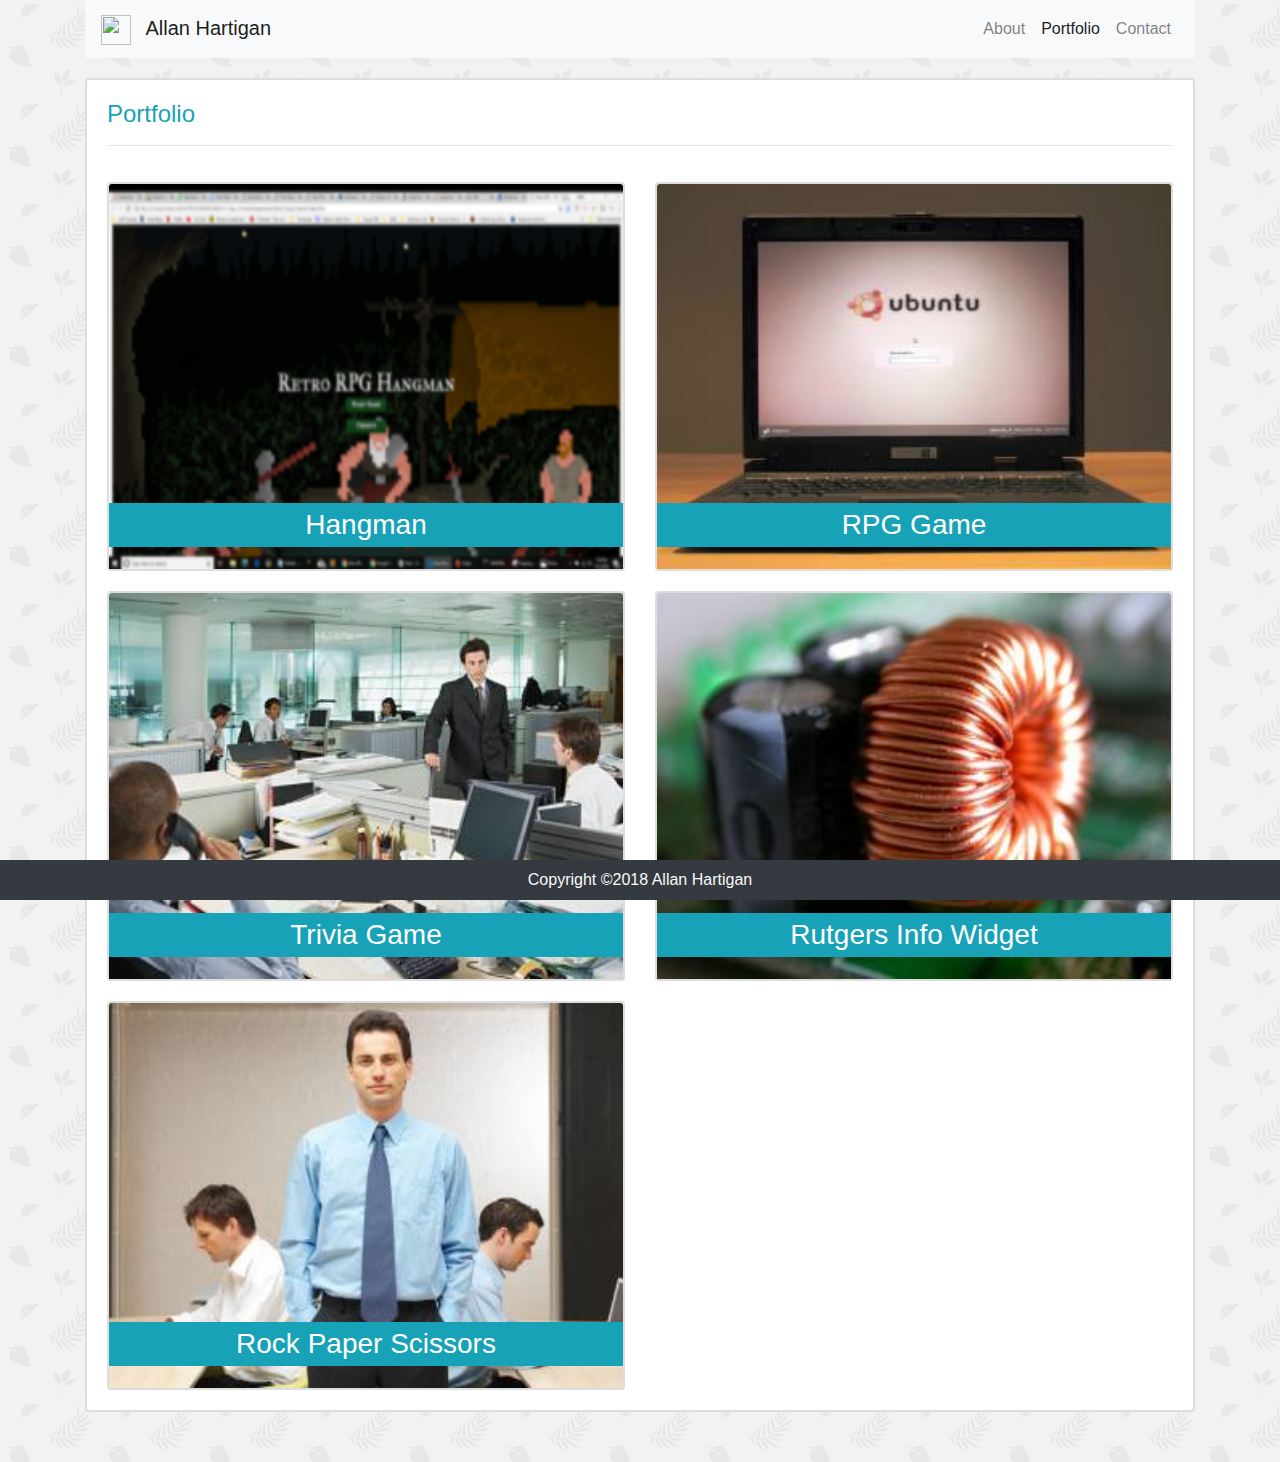
==== portfolio.html @ 68525709 "added hangman game to portfolio" ====
<!doctype html>
<html lang="en">

<head>
    <title>Allan Hartigan's Portfolio</title>
    <!-- Required meta tags -->
    <meta charset="utf-8">
    <meta name="viewport" content="width=device-width, initial-scale=1, shrink-to-fit=no">

    <!-- Bootstrap CSS -->
    <link rel="stylesheet" href="https://maxcdn.bootstrapcdn.com/bootstrap/4.0.0/css/bootstrap.min.css" integrity="sha384-Gn5384xqQ1aoWXA+058RXPxPg6fy4IWvTNh0E263XmFcJlSAwiGgFAW/dAiS6JXm"
        crossorigin="anonymous">
    <link rel="stylesheet" href="assets/css/style.css">
</head>

<body>
    <div class="container">
        <nav class="navbar navbar-expand-lg navbar-light bg-light">
            <span class="navbar-brand mb-0 h1">
                <img src="assets/images/Allan.png" width="30" height="30" alt=""> Allan Hartigan
            </span>
            <button class="navbar-toggler hidden-lg-up" type="button" data-toggle="collapse" data-target="#collapsibleNavId" aria-controls="collapsibleNavId"
                aria-expanded="false" aria-label="Toggle navigation">
                <span class="navbar-toggler-icon"></span>
            </button>
            <div class="collapse navbar-collapse w-100" id="collapsibleNavId">
                <ul class="nav navbar-nav ml-auto w-100 mt-2 mt-lg-0 justify-content-end">
                    <li class="nav-item">
                        <a class="nav-link" href="index.html">About </a>
                    </li>
                    <li class="nav-item active">
                        <a class="nav-link" href="portfolio.html">Portfolio
                            <span class="sr-only">(current)</span>
                        </a>
                    </li>
                    <li class="nav-item">
                        <a class="nav-link" href="contact.html">Contact</a>
                    </li>
                </ul>
            </div>
        </nav>
        <div class="card">
            <div class="card-body">
                <h4 class="card-title text-info">Portfolio</h4>
                <hr>
                <div class="row">
                    <div class="col-lg-6">
                        <div class="card">
                            <img class="card-img-top" src="assets/images/menuPage.PNG" alt="Hangman">
                            <div class="card-body position-relative p-0 bg-info text-center">
                                <h3 class="card-title position-absolute projectCard bg-info project-card w-100">
                                    <a href="#">Hangman</a>
                                </h3>
                            </div>
                        </div>
                    </div>
                    <div class="col-lg-6">
                        <div class="card">
                            <img class="card-img-top" src="assets/images/RPG.jpg" alt="RPG">
                            <div class="card-body position-relative p-0 bg-info text-center">
                                <h3 class="card-title position-absolute projectCard bg-info project-card w-100">
                                    <a href="#">RPG Game</a>
                                </h3>
                            </div>
                        </div>
                    </div>
                </div>
                <div class="row">
                    <div class="col-lg-6">
                        <div class="card">
                            <img class="card-img-top" src="assets/images/trivia.jpg" alt="Trivia">
                            <div class="card-body position-relative p-0 bg-info text-center">
                                <h3 class="card-title position-absolute projectCard bg-info w-100">
                                    <a href="#">Trivia Game</a>
                                </h3>
                            </div>
                        </div>
                    </div>
                    <div class="col-lg-6">
                        <div class="card">
                            <img class="card-img-top" src="assets/images/rutgers.jpg" alt="Rutgers Info Widget">
                            <div class="card-body position-relative p-0 bg-info text-center">
                                <h3 class="card-title position-absolute projectCard bg-info w-100">
                                    <a href="#">Rutgers Info Widget</a>
                                </h3>
                            </div>
                        </div>
                    </div>
                </div>
                <div class="row">
                    <div class="col-lg-6">
                        <div class="card">
                            <img class="card-img-top" src="assets/images/rockpaper.jpg" alt="Rock Paper Scissors">
                            <div class="card-body position-relative p-0 bg-info text-center">
                                <h3 class="card-title position-absolute projectCard bg-info w-100">
                                    <a href="#">Rock Paper Scissors</a>
                                </h3>
                            </div>
                        </div>
                    </div>
                </div>
            </div>
        </div>
        <footer class="container-fluid">
            <div class="navbar fixed-bottom text-light bg-dark justify-content-center">
                <span>Copyright &copy;2018 Allan Hartigan</span>
            </div>
        </footer>
    </div>
    <!-- Optional JavaScript -->
    <!-- jQuery first, then Popper.js, then Bootstrap JS -->
    <script src="https://code.jquery.com/jquery-3.2.1.slim.min.js" integrity="sha384-KJ3o2DKtIkvYIK3UENzmM7KCkRr/rE9/Qpg6aAZGJwFDMVNA/GpGFF93hXpG5KkN"
        crossorigin="anonymous"></script>
    <script src="https://cdnjs.cloudflare.com/ajax/libs/popper.js/1.12.9/umd/popper.min.js" integrity="sha384-ApNbgh9B+Y1QKtv3Rn7W3mgPxhU9K/ScQsAP7hUibX39j7fakFPskvXusvfa0b4Q"
        crossorigin="anonymous"></script>
    <script src="https://maxcdn.bootstrapcdn.com/bootstrap/4.0.0/js/bootstrap.min.js" integrity="sha384-JZR6Spejh4U02d8jOt6vLEHfe/JQGiRRSQQxSfFWpi1MquVdAyjUar5+76PVCmYl"
        crossorigin="anonymous"></script>
</body>

</html>
---- assets/css/style.css ----
body {
    background-image: url(../images/leaves-pattern.png)
}

.card {
    border: 2px solid #dddddd;
    margin-top: 20px;
}

img {
    margin-right: 10px;
}

.container {
    padding-bottom: 50px;
}

h3 a {
    color: white;
    text-decoration: none;
}

h3 a:hover {
    text-decoration: none;
}

.projectCard {
    bottom: 10px;
    right: 0;
    left: 0;
    z-index: 0;
    padding: 5px;
    
}
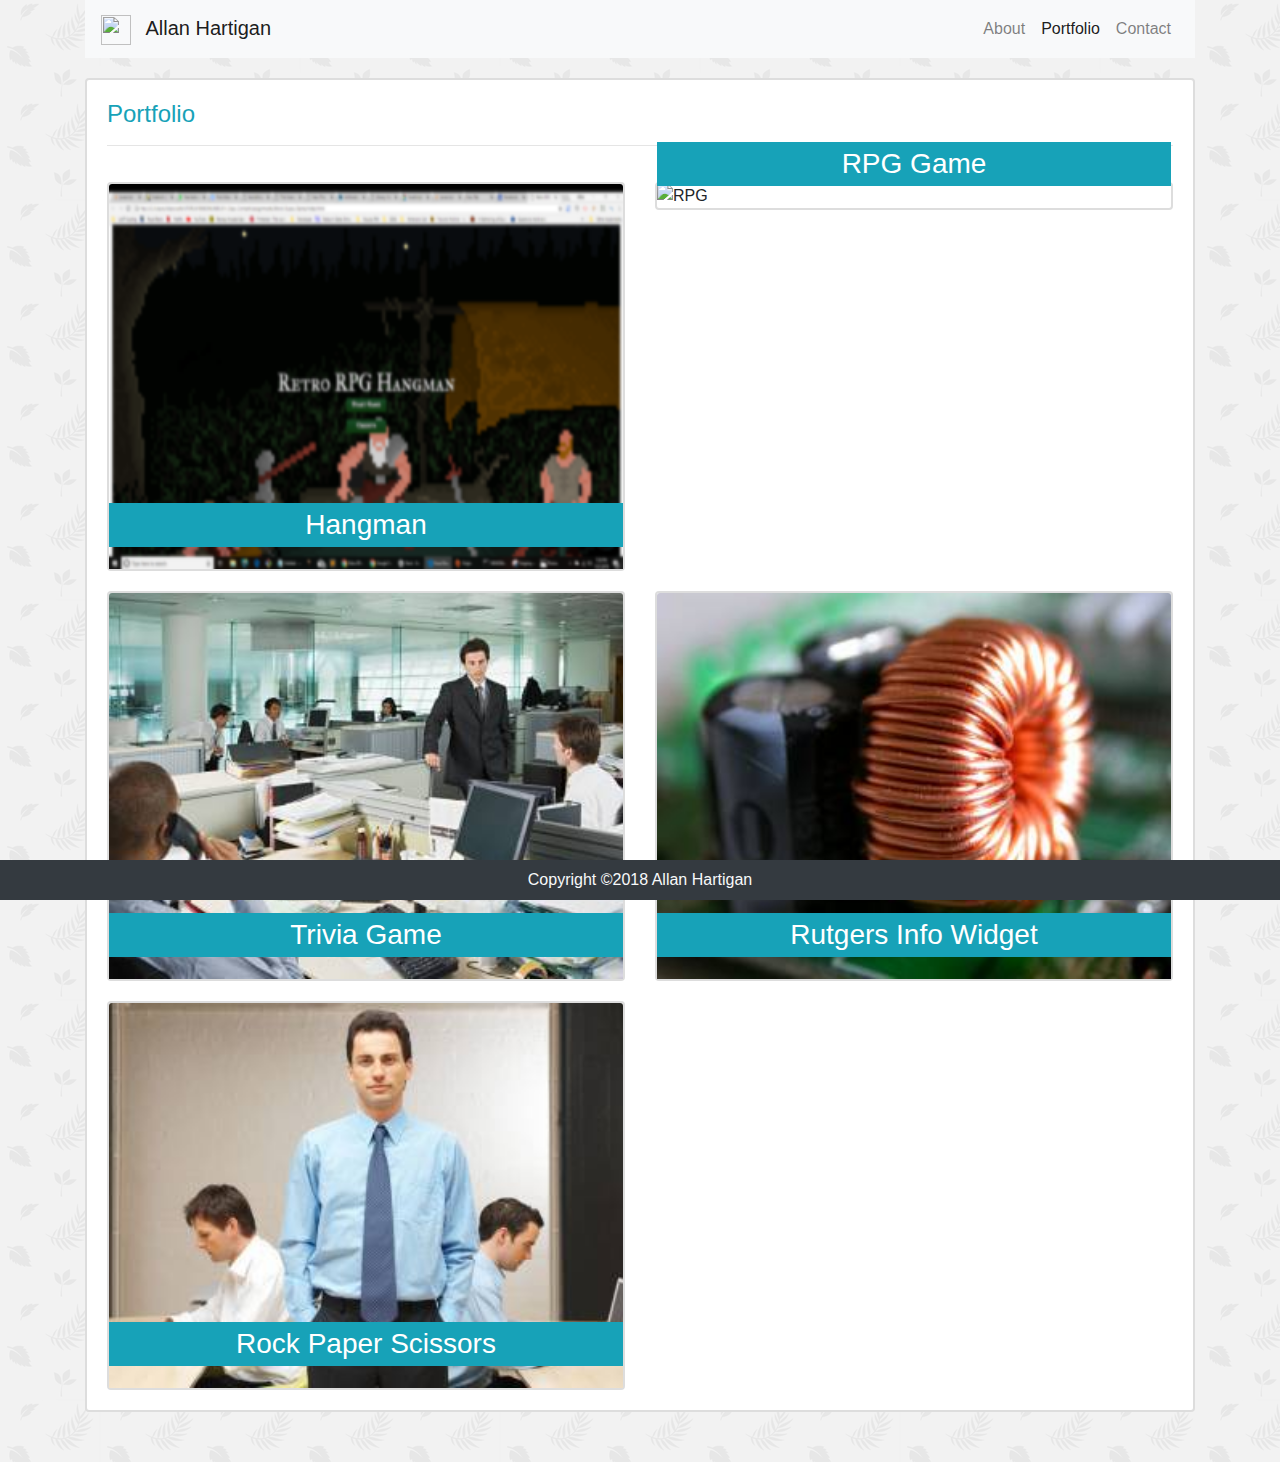
==== commit 69d580ca: "updated portfolio with rpg game" ====
--- a/portfolio.html
+++ b/portfolio.html
@@ -49,17 +49,17 @@
                             <img class="card-img-top" src="assets/images/menuPage.PNG" alt="Hangman">
                             <div class="card-body position-relative p-0 bg-info text-center">
                                 <h3 class="card-title position-absolute projectCard bg-info project-card w-100">
-                                    <a href="#">Hangman</a>
+                                    <a href="https://fearhad.github.io/Word-Guess-Game/">Hangman</a>
                                 </h3>
                             </div>
                         </div>
                     </div>
                     <div class="col-lg-6">
                         <div class="card">
-                            <img class="card-img-top" src="assets/images/RPG.jpg" alt="RPG">
+                            <img class="card-img-top" src="assets/images/RPG.png" alt="RPG">
                             <div class="card-body position-relative p-0 bg-info text-center">
                                 <h3 class="card-title position-absolute projectCard bg-info project-card w-100">
-                                    <a href="#">RPG Game</a>
+                                    <a href="https://fearhad.github.io/unit-4-game/">RPG Game</a>
                                 </h3>
                             </div>
                         </div>
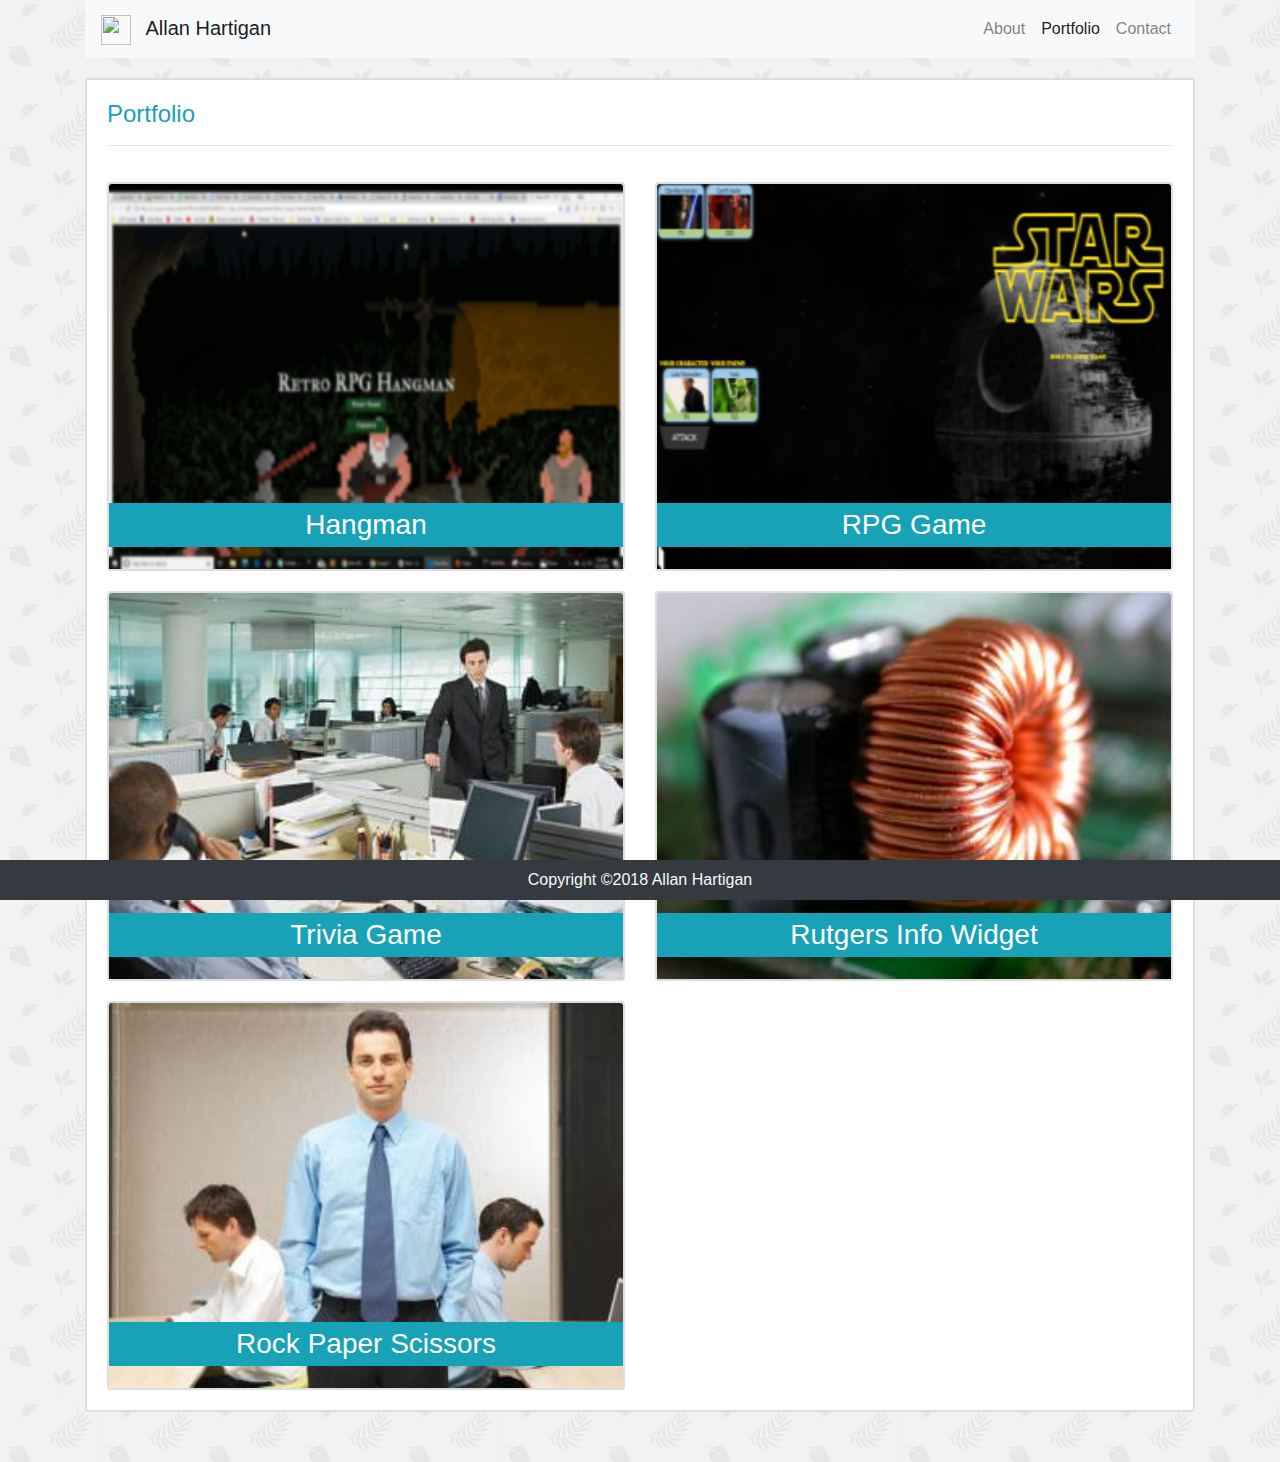
==== commit 38c321d1: "updated portfolio with rpg game" ====
--- a/portfolio.html
+++ b/portfolio.html
@@ -56,7 +56,7 @@
                     </div>
                     <div class="col-lg-6">
                         <div class="card">
-                            <img class="card-img-top" src="assets/images/RPG.png" alt="RPG">
+                            <img class="card-img-top" src="assets/images/rpg.PNG" alt="RPG">
                             <div class="card-body position-relative p-0 bg-info text-center">
                                 <h3 class="card-title position-absolute projectCard bg-info project-card w-100">
                                     <a href="https://fearhad.github.io/unit-4-game/">RPG Game</a>
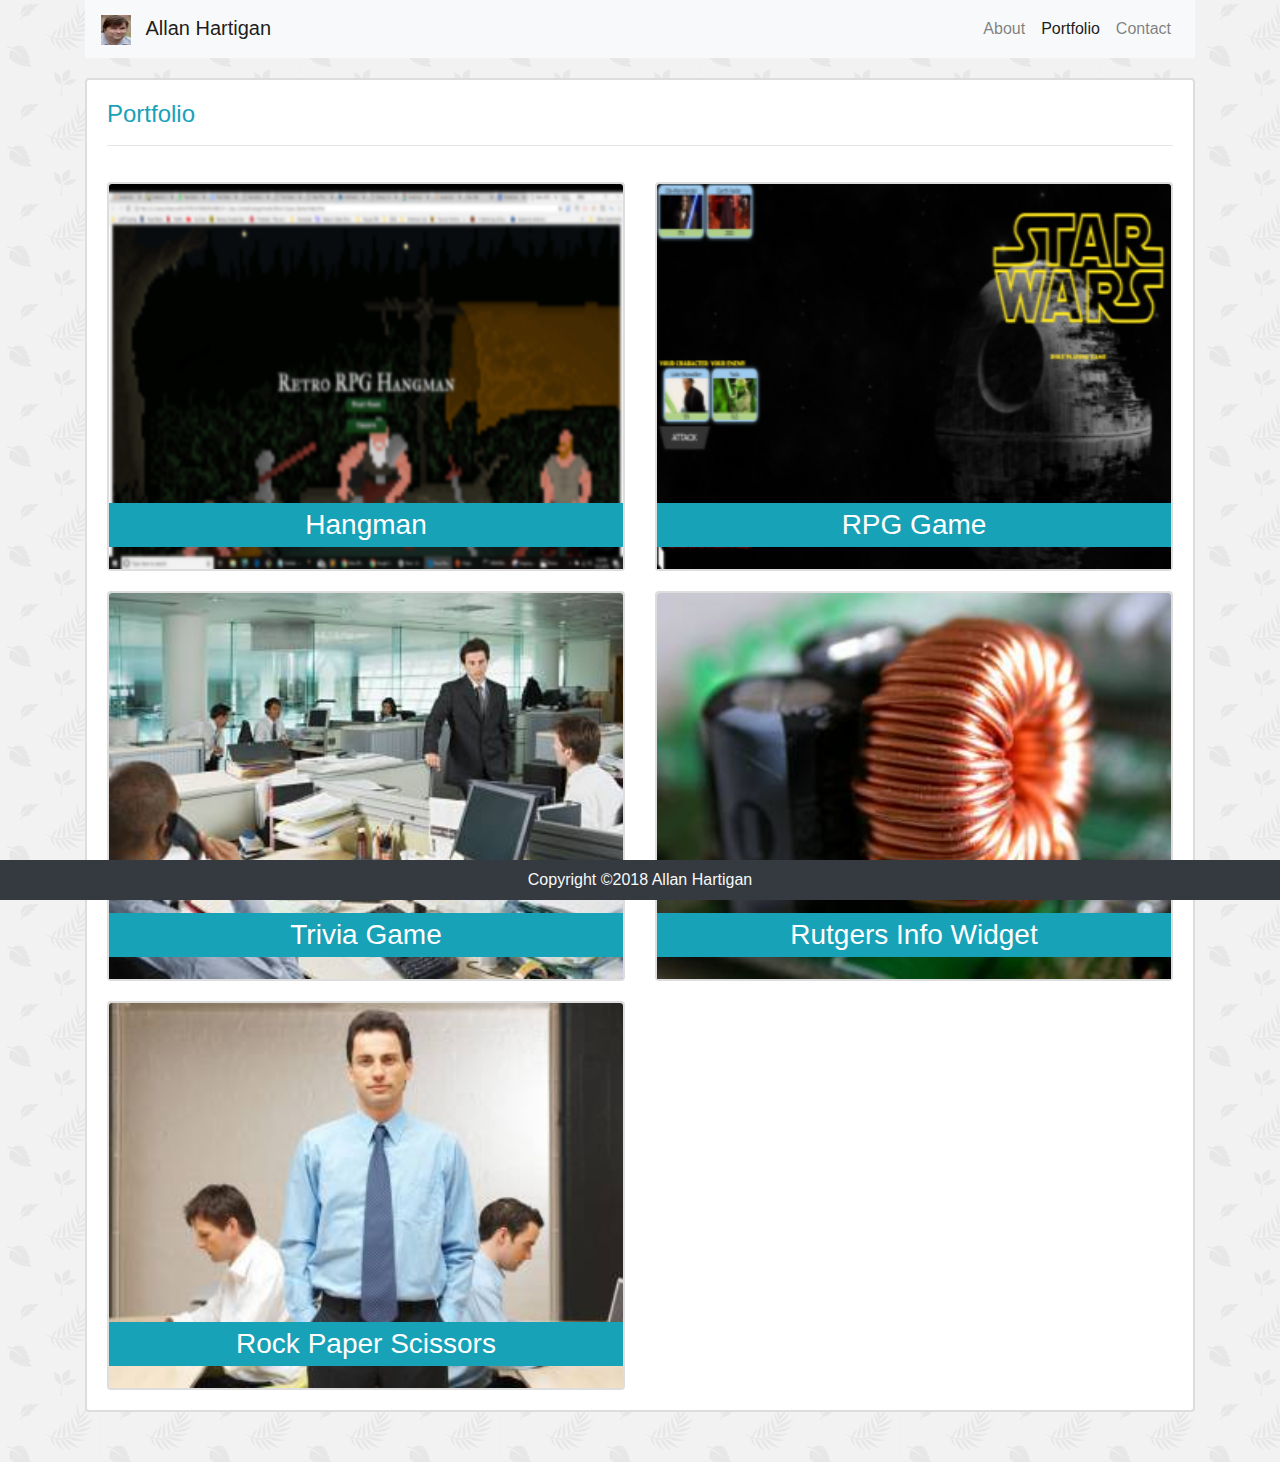
==== commit 21ab6928: "updated portfolio with rpg game" ====
--- a/portfolio.html
+++ b/portfolio.html
@@ -17,7 +17,7 @@
     <div class="container">
         <nav class="navbar navbar-expand-lg navbar-light bg-light">
             <span class="navbar-brand mb-0 h1">
-                <img src="assets/images/Allan.png" width="30" height="30" alt=""> Allan Hartigan
+                <img src="assets/images/Allan.PNG" width="30" height="30" alt=""> Allan Hartigan
             </span>
             <button class="navbar-toggler hidden-lg-up" type="button" data-toggle="collapse" data-target="#collapsibleNavId" aria-controls="collapsibleNavId"
                 aria-expanded="false" aria-label="Toggle navigation">
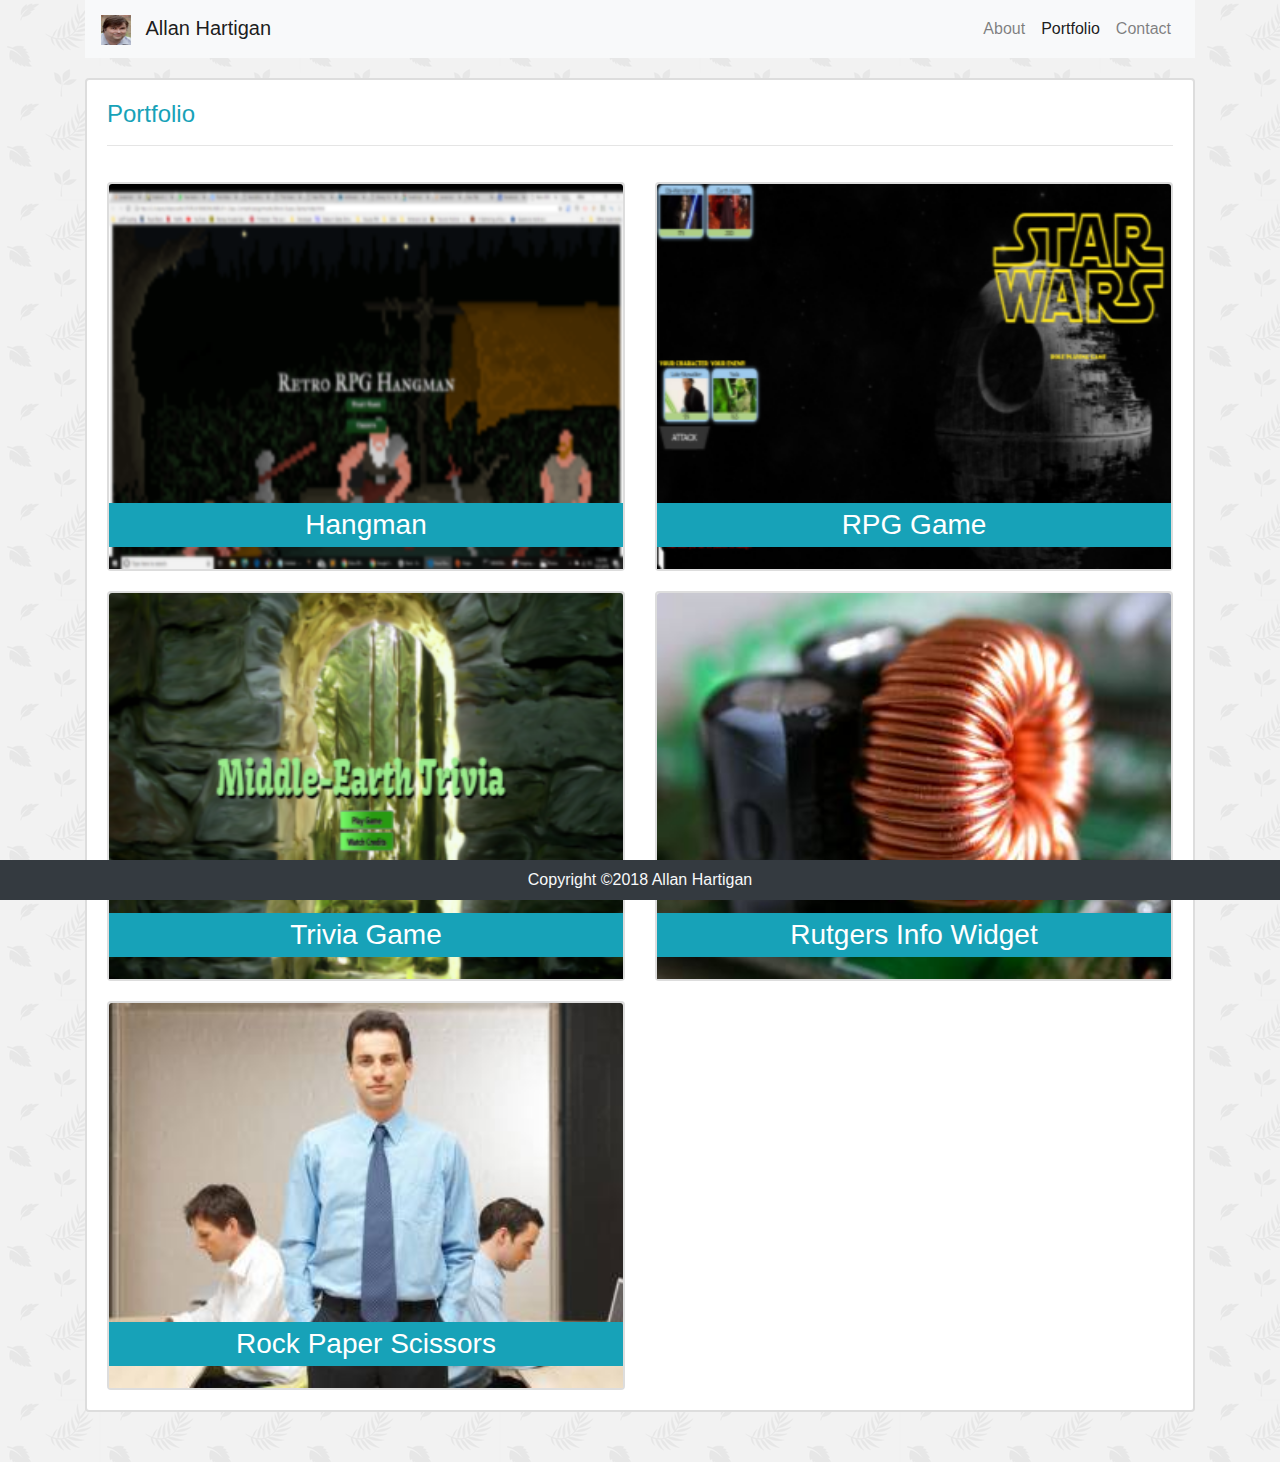
==== commit c699b515: "uploaded trivia game" ====
--- a/portfolio.html
+++ b/portfolio.html
@@ -68,7 +68,7 @@
                 <div class="row">
                     <div class="col-lg-6">
                         <div class="card">
-                            <img class="card-img-top" src="assets/images/trivia.jpg" alt="Trivia">
+                            <img class="card-img-top" src="assets/images/trivia.png" alt="Trivia">
                             <div class="card-body position-relative p-0 bg-info text-center">
                                 <h3 class="card-title position-absolute projectCard bg-info w-100">
                                     <a href="#">Trivia Game</a>
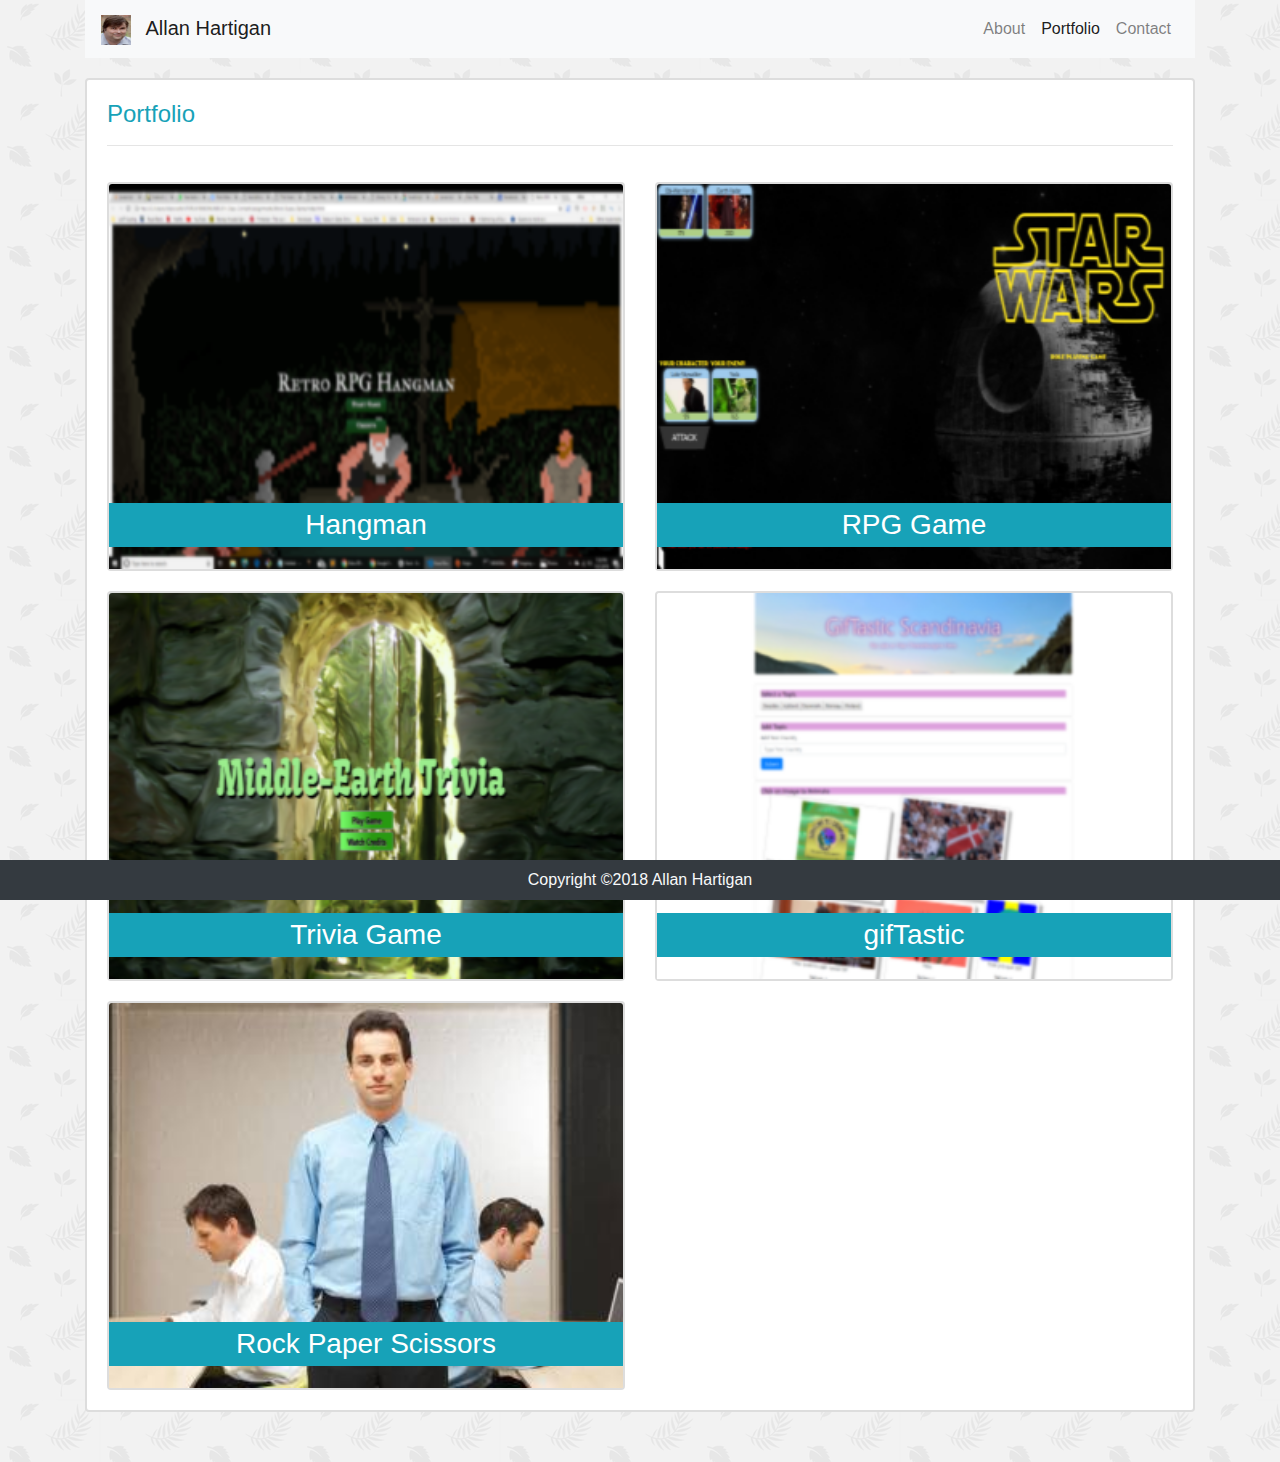
==== commit 15641f9b: "added gifTastic assignment" ====
--- a/portfolio.html
+++ b/portfolio.html
@@ -71,17 +71,17 @@
                             <img class="card-img-top" src="assets/images/trivia.png" alt="Trivia">
                             <div class="card-body position-relative p-0 bg-info text-center">
                                 <h3 class="card-title position-absolute projectCard bg-info w-100">
-                                    <a href="#">Trivia Game</a>
+                                    <a href="https://fearhad.github.io/TriviaGame/">Trivia Game</a>
                                 </h3>
                             </div>
                         </div>
                     </div>
                     <div class="col-lg-6">
                         <div class="card">
-                            <img class="card-img-top" src="assets/images/rutgers.jpg" alt="Rutgers Info Widget">
+                            <img class="card-img-top" src="assets/images/gifTastic.png" alt="gifTastic">
                             <div class="card-body position-relative p-0 bg-info text-center">
                                 <h3 class="card-title position-absolute projectCard bg-info w-100">
-                                    <a href="#">Rutgers Info Widget</a>
+                                    <a href="https://fearhad.github.io/gifTastic/">gifTastic</a>
                                 </h3>
                             </div>
                         </div>
